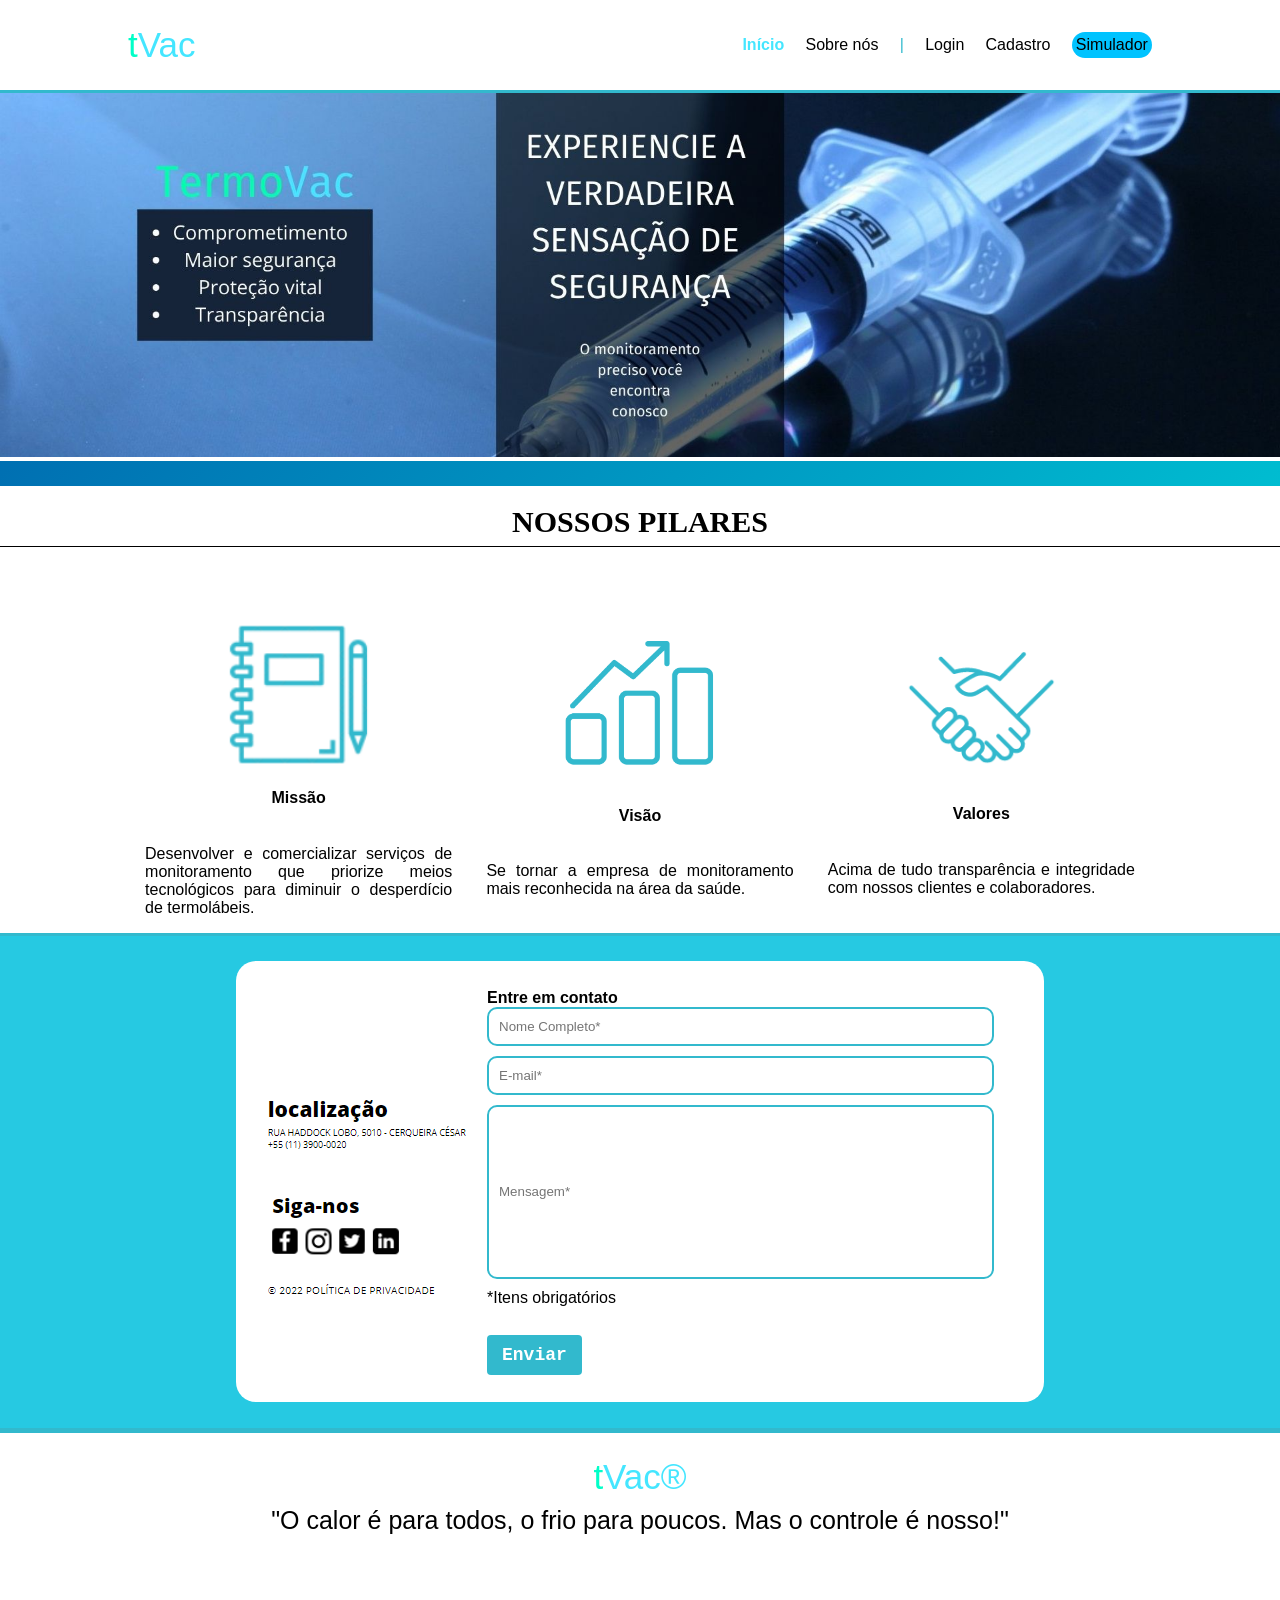
==== site/public/index.html @ 90c6058b "responsividade da home" ====
<!DOCTYPE html>
<html lang="pt">

<head>
    <meta charset="UTF-8">
    <meta http-equiv="X-UA-Compatible" content="IE=edge">
    <meta name="viewport" content="width=device-width, initial-scale=1.0">

    <title>Termovac | Página inicial</title>

    <script src="./js/funcoes.js"></script>

    <link rel="icon" href="./assets/LOGO2.png">
    <link rel="stylesheet" href="./css/style.css">
    <link rel="preconnect" href="https://fonts.gstatic.com">
    <!-- <link
        href="https://fonts.googleapis.com/css2?family=Exo+2:ital,wght@0,100;0,200;0,300;0,400;0,500;0,600;0,700;0,800;0,900;1,100;1,200;1,300;1,400;1,500;1,600;1,700;1,800;1,900&display=swap"
        rel="stylesheet"> -->
</head>

<div id="abaSelecao">
    <div class="abaClicavel" onclick="location.href='sobrenos.html';">Sobre nós</div>
    <br>
    <div class="abaClicavel" onclick="location.href='login.html';">Login</div>
    <br>
    <div class="abaClicavel" onclick="location.href='cadastro.html';">Cadastro</div>
    <br>
    <div class="abaClicavel" onclick="location.href='simulador.html';">Simulador</div>
</div>
<body>
    <div class="header">
        <div id="quadrado" onclick="abaDireita()"></div>
        <div class="container">
            <h1 class="titulo"><span style="color: #00ffc8">t</span><span style="color: #44e6ff">Vac</span></h1>
            <ul class="navbar">
                <li class="agora">
                    Início
                </li>
                <li>
                    <a href="sobrenos.html">Sobre nós</a>
                </li>
                <li>|</li>
                <li>
                    <a href="login.html">Login</a>
                </li>
                <li>
                    <a href="cadastro.html">Cadastro</a>
                </li>
                <li class="botao_simulador">
                    <a href="simulador.html">Simulador</a>
                </li>
            </ul>
        </div>
    </div>

    <div id="espacamento"></div>

    <div id="pagina" onclick="abaDireitaFechar()">
    <div class="banner">
        <div class="cont">
            <div class="img"><img id="imagem1"></div>
            <div class="img"><img id="imagem2"></div>
            <div class="img"><img id="imagem3"></div>
            <div class="img"><img id="imagem4"></div>
        </div>
    </div>

    <div id="titulo_social">
        <b id="title_social">NOSSOS PILARES</b>
    </div>

    <div class="social">
        <div class="container">
            <div class="boxes">
                <div class="box">
                    <img src="./assets/missao5.png" alt="icone da missão">
                    <h4>Missão</h4>
                    <div class="pilar_texto">
                        <p>Desenvolver e comercializar serviços de monitoramento que priorize meios tecnológicos para
                            diminuir o desperdício de termolábeis.</p>
                    </div>
                </div>

                <div class="box">
                    <img src="./assets/visao4.png" alt="icone da visão">
                    <h4>Visão</h4>
                    <div class="pilar_texto">
                        <p>Se tornar a empresa de monitoramento mais reconhecida na área da saúde.</p>
                    </div>
                </div>

                <div class="box">
                    <img src="./assets/valores10.png" alt="icone dos valores">
                    <h4>Valores</h4>
                    <div class="pilar_texto">
                        <p>Acima de tudo transparência e integridade com nossos clientes e colaboradores.</p>
                    </div>
                </div>
            </div>
        </div>
    </div>

    <div class="social_exp">
        <div class="social_cont">
            <img src="./assets/CONTATO.png">
            <div class="conteudo2">
                <form action="https://api.staticforms.xyz/submit" method="post">
                    <input type="hidden" name="accessKey" value="0ddbe837-00db-4ca1-a2b8-ff2a9a7a958e">
                    <input type="hidden" name="redirectTo" value="http://localhost:3333/index.html">
                    <b style="text-align: center">Entre em contato</b><br>
                    <input type="text" name="name" id="in_nome" placeholder="Nome Completo*"><br>
                    <input type="text" name="email" id="in_email" placeholder="E-mail*"><br>
                    <input name="message" id="in_mensagem" style="height: 150px" placeholder="Mensagem*">
                    <div class="texto1">*Itens obrigatórios</div> <br>
                    <button class="btnContato" onclick="enviar()">Enviar</button>
                </form>
            </div>
        </div>
    </div>

    <!--footer inicio-->
    <div class="footer">
        <div class="container">
            <h1 class="titulo"><span style="color: #00ffc8">t</span><span style="color: #44e6ff">Vac®<br>
                    <span class="texto_footer" style="color:black">"O calor é para todos, o frio para poucos. Mas o controle é nosso!"</span>
                </span></h1>
        </div>
    </div>
    <!--footer fim-->
</body>

</html>
<script type="text/javascript" src="js/responsive.js"></script>
<script>
    redimensionarSettings();
    function redimensionarSettings() {
        const classBoxes = document.querySelector(".social .container .boxes")
        const classSocial_cont = document.querySelector(".social_cont")

        if (width >= 700) {
            imagem1.src = './assets/1.jpg'
            imagem2.src = './assets/2.jpg'
            imagem3.src = './assets/3.jpg'
            imagem4.src = './assets/4.jpg'
            classSocial_cont.style.flexDirection = 'row'
        } else if (width < 700) {
            imagem1.src = './assets/1mobile.jpg'
            imagem2.src = './assets/2mobile.jpg'
            imagem3.src = './assets/3mobile.jpg'
            imagem4.src = './assets/4mobile.jpg'
            classSocial_cont.style.flexDirection = 'column'
        }
        if (width >= 1000) {
            classBoxes.style.flexDirection = 'row'
        } else if (width < 1000) {
            classBoxes.style.flexDirection = 'column'
        }
    }
</script>
<script>
    document.querySelector(".cont")
        .addEventListener("wheel", function () {
            if (event.deltaY > 0) {
                event.target.scrollBy(-1280, 0)

            } else {
                event.target.scrollBy(1280, 0)
            }
        })

    function enviar() {
        if(in_email.value != "" || in_nome.value != "" || in_mensagem.value != "") {
            alert("E-mail enviado. Agradecemos o vosso contato")
        } else {
            alert("Preencha os campos corretamente.")
        }
    }
</script>
---- site/public/css/style.css ----
@import url('https://fonts.googleapis.com/css2?family=Barlow:ital,wght@0,100;0,200;0,300;0,400;0,500;0,600;0,700;0,800;0,900;1,100;1,200;1,300;1,400;1,500;1,600;1,700;1,800;1,900&display=swap');

html {
  width: 100%;
}

body {
  width: 100%;
  height: 100%;
  margin: 0;
  padding: 0;
  font-family: -apple-system, BlinkMacSystemFont, 'Segoe UI', Roboto, Oxygen, Ubuntu, Cantarell, 'Open Sans', 'Helvetica Neue', sans-serif;
  overflow-x: hidden;
  background: rgb(0, 255, 252);
  background: linear-gradient(135deg, rgba(0, 255, 252, 1) 0%, rgba(0, 84, 167, 1) 0%, rgba(0, 255, 235, 1) 100%);
  scroll-behavior: smooth;
}

.b_corpo{
height: 100%;
}

.container {
  width: 80%;
  margin: auto;
  display: flex;
}

.header {
  border-bottom: 3px solid #32b9cd;
  background-color: #ffffff;
  width: 100vw;
  height: 10vh;
  position: fixed;
  z-index: 1;
}

.header .container {
  justify-content: space-between;
  align-items: center;
  height: 100%;
}

.header a {
  text-decoration: none;
  color: #000000;
}

.agora {
  font-weight: 650;
  color: #44e6ff;
}

.navbar {
  width: 40%;
  display: flex;
  align-items: center;
  justify-content: space-between;
  list-style: none;
  color: #32b9cd;
}

#faleconosco {
  background-color: #44e6ff;
  padding: 1.5%;
  border-radius: 100px;
  margin-left: 3%;
  border: 1px solid black;
  box-shadow: inset 5px 5px 15px 5px rgba(0, 0, 0, 0.1);
}

li:hover {
  text-decoration: underline;
}

.titulo {
  color: #32b9cd;
  width: fit-content;
  font-weight: 500;
  font-size: 35px;
  background-color: white;
}

body #espacamento {
  height: 10vh;
}

.banner {
  display: flex;
  width: 100%;
  overflow: hidden;
  background: white;
  justify-content: center;
}

.cont {
  display: flex;
  overflow-x: auto;
  scroll-snap-type: x mandatory;
  scroll-behavior: smooth;
}

.img {
  width: 100vw;
  height: 100%;
  scroll-snap-align: start;
  pointer-events: none;
  object-fit: cover;
}

.img img {
  width: 100vw;
}

#titulo_social {
  display: flex;
  justify-content: center;
  background: white;
  margin-top: 2%;
  border-bottom: 1px solid black;
  font-family: monospace;
}

#title_social {
  font-size: 30px;
  margin-top: 1.5%;
  margin-bottom: 0.5%;
  color: rgb(0, 0, 0);
  font-family: "Arial Black";
}

/* MISSAO VISAO VALORES */

.social {
  background-color: #ffffff;
  display: flex;
  width: 100vw;
  color: rgb(0, 0, 0);
  border-bottom: 3px solid #32b9cd;
}

.social .container {
  justify-content: center;
}

.box img {
  width: 170px;
}

.social .container .boxes {
  display: flex;
  margin: auto;
  justify-content: center;
}

.social p {
  justify-content: center;
  align-self: center;
}

.box {
  display: flex;
  flex-direction: column;
  align-items: center;
  margin-top: 70px;
  justify-content: center;
  width: 100%;
}

.pilar_texto {
  align-self: initial;
  width: 90%;
  text-align: justify;
}
 

/* CONTATO */

.social_exp {
  width: 100%;
  display: flex;
  background:#26c9e2;
  display: flex;
  justify-content: center;
}

.social_cont {
  margin-top: 2%;
  margin-bottom: 2%;
  height: 60%;
  width: 60%;
  min-width: 260px;
  background-color: #ffffff;
  border-radius: 20px;
  padding: 20px;
  display: flex;
  justify-items: center;
  align-items: center;
}

.conteudo2 {
  margin-bottom: 1%;
  margin-top: 1%;
  width: 100%;
  display: inline-block;
  justify-items: center;
  align-items: center;
  justify-content: center;
}

.conteudo2 input {
  width: 90%;
  text-align: left;
}

.conteudo2 .b{
  margin-bottom: 20px;
  text-align: center;
}

#texto_social {
  width: 45%;
  display: block;
  word-wrap: break-word;
  align-self: center;
}

.btnContato{
  font-family: monospace;
  margin-top: 10px;
  border: 0;
  font-weight: 600;
  background-color: #32b9cd;
  color: white;
  font-size: 18px;
  border-radius: 4px;
  padding: 10px 15px;
  cursor: pointer;
}



/* FOOTER */

.footer {
  border-top: 5px solid #32b9cd;
  background-color: white;
  height: 20vh;
  color: black;
  display: flex;
  font-size: 15px;
  width: 100%;
  display: flex;
  justify-content: center;
  text-align: center;
}

.footer .container {
  justify-content: center;
  font-family: -apple-system, BlinkMacSystemFont, 'Segoe UI', Roboto, Oxygen, Ubuntu, Cantarell, 'Open Sans', 'Helvetica Neue', sans-serif;
  margin: 0;
}

.footer .container .titulo {
  text-align: center;
  justify-content: center;
}

.texto_footer {
  font-size: 25px;
}



/* LOGIN */

.containerLog {
  width: 24%;
  height: 80%;
  margin: auto;
  display: flex;
  color: #32b9cd;
}

.bannerLog {
  height: 580px;
  background-image: url("../assets/fundo_mao.jpg");
  background-size: cover;
}

.card h2 {
  color: #32b9cd;
  margin-top: 0px;
}

.formularioLog {
  background-color: white;
  height: 320px;
  width: 320px;
  display: flex;
  flex-direction: column;
  align-items: center;
  justify-content: center;
  margin: auto;
  margin-top: 40%;
  padding: 10px 0;
  border-radius: 20px;
  margin-bottom: 12%;
}

.card {
  display: flex;
  justify-content: space-around;
}

.card h2 {
  font-size: 30px;
}

.card h4 {
  font-size: 16px;
}

.banner #div_erros_login {
  margin-top: 15px;
}

button {
  cursor: pointer;
}

/* FORMULARIO */

.alerta_erro {
  display: flex;
  justify-content: flex-end;
}

.card_erro {
  display: none;
  background-color: #fff;
  color: black;
  width: 230px;
  position: fixed;
  border-radius: 4px;
  border: #32b9cd 3px solid;
  padding: 10px;
  margin-right: 10%;
}

.card_erro #mensagem_erro {
  font-weight: 500;
  font-size: 20px;
}

.formulario .tipo_campo {
  font-size: 20px;
  font-weight: 600 !important;
}

.formulario {
  width: 349px;
    display: flex;
    flex-direction: column;
    align-items: center;
    justify-content: space-between;
    margin: 78px 77px 96px 80px;
    padding: 91px 15px;
}

input {
  margin-bottom: 10px;
  border: 2px solid #32b9cd;
  padding: 10px;
  text-align: center;
  border-radius: 10px;
}

.btn {
  font-family: "Barlow", sans-serif;
  border: 0;
  border-radius: 5px;
  font-weight: 600;
  font-size: 18px;
  padding: 10px 15px;
  color: white;
  background-color: #32b9cd;
  width: 120px;
  align-self: center;
  margin-top: 5px;
}

.loading-div {
  width: 50px;
  margin: auto;
  display: none;
}

.loading-div img {
  height: 50px;
  width: 50px;
}

/* PAGINA DOS GRÁFICOS */

.janela {
  display: flex;
  width: 100vw;
}

.header-left a {
  text-decoration: none;
  color: white;
}

.header-left {
  position: fixed;
  top: 0;
  left: 0;
  z-index: 999;
  height: 100vh;
  width: 25%;
  display: flex;
  flex-direction: column;
  justify-content: space-evenly;
  align-items: center;
  border-right: 3px solid #32b9cd;
  background-color: #ffffff;
  /* border: 3px solid pink; */
}

.dash-right {
  display: flex;
  width: 75%;
  height: 100vh;
  height: fit-content;
  position: relative;
  top: 0;
  left: 25%;
}

.header-left h1 {
  color: #32b9cd;
}

.hello {
  width: 100%;
  display: flex;
  justify-content: center;
}

.hello h3 {
  color:#32b9cd;
  font-weight: 300;
  font-size: 1.2rem;
}

.hello h3 span {
  font-weight: 800;
}

.btn-nav {
  width: 40%;
  color: white;
  background-color: #32b9cd;
  border-radius: 5px;
  text-align: center;
  padding: 2% 5%;
}

.btn-nav-white {
  width: 40%;
  background-color: white;
  border: 3px solid #32b9cd;
  border-radius: 5px;
  text-align: center;
  padding: 2% 5%;
}

.btn-nav-white h3 {
  color: #32b9cd;
  padding: 0;
  margin: 0;
}

.btn-nav h3,
.btn-logout h3 {
  margin: 0;
  padding: 0;
}

.btn-logout {
  margin: 0;
  padding: 0;
  width: 20%;
  background-color: #32b9cd;
  color: white;
  border-radius: 10px;
  text-align: center;
  padding: 10px 15px;
  margin-bottom: 100px;
  cursor: pointer;
}

/*SIMULADOR FINANCEIRO*/

.botao_simulador {
  background-color:rgb(0, 195, 255);
  padding: 1%;
  border-radius: 20px;
}

#simulador {
  color: rgb(0, 0, 0);
  background-color: white;
  padding: 3%;
  border-bottom-right-radius: 50px;
  border-left: 3px solid black;
}


#fundo_simulador {
  background-color: #00000071;
}

#titulo {
  display: flex;
  color: #000000;
  margin-top: 5%;
  justify-content: center;
  font-weight: 700;
  font-size: 40px;
}

#fundo_simulador {
  
  background-size: cover;
  background-repeat: no-repeat;
}

#div_duo {
  display: flex;
  background-color: white;
  width: 75%;
  margin: auto;
  margin-top: 2%;
  border: solid 2px black;
  border-top-left-radius: 50px;
  border-bottom-right-radius: 50px;
}

#texto {
  margin-left: 2%;
  width: 100%;
  font-size: 23px;
  margin-top: 2%;
  align-self: center;
  text-align: justify;
  margin-right: 2%;
  text-indent: 1em;
}

#div_imagem {
  width: 750px;
  border-right: 3px solid black;
}

#imagem {
  border-top-left-radius: 50px;
  width: 100%;
  height: 100%;
}

#texto_conta {
  display: flex;
  /* width: 30%; */
  /* height: 366px; */
  background-color: white;
  margin: 3% 12.5%;
  /* margin-top: 3%; */
  padding: 19px 51px 11px 40px;
  font-size: 20px;
  justify-content: center;
  align-items: center;
  text-align: justify;
  border-top-right-radius: 50px;
  border-bottom-left-radius: 50px;
  flex-direction: column;
  display: none;
  border: solid 2px black;
}

#config_texto {
  width: 100%;
  }

#porcentagem_texto {
  margin-top: 1%;
}

#box_conta .container {
  display: flex;
  align-items: center;
  margin: 0 auto;
  margin-bottom: 3%;
  justify-content: space-around;
}


#texto_perda {
  background-color: white;
  padding: 4%;
  border: #000000 1px solid;
  height: 2vh;
  margin-top: 4%;
  color: red;
  display: none;
}

#texto_economia {
  background-color: white;
  padding: 4%;
  border: #000000 1px solid;
  height: 2vh;
  margin-top: 4%;
  color: green;
  display: none;
}

select {
  border: #32b9cd 1px solid;
}

button {
  border: 0;
  background: rgb(0, 14, 59);
  color: white;
  padding: 4%;
  border-radius: 20px;
}

button:hover {
  text-decoration: underline;
}

/* CADASTRO */



.headerCad {
  border-bottom: 3px solid #32b9cd;
  background-color: #ffffff;
  width: 100vw;
  height: 10vh;
  position: fixed;
}

.headerCad .containerCad {
  justify-content: space-between;

}

.headerCad a {
  text-decoration: none;
  color: #000000;
}

.containerCad {
  width: 80%;
  margin: auto;
  display: flex;
  color: white;
}

.headerCad .containerCad {
  justify-content: space-between;
  align-items: center;
  height: 100%;
}

.container_tamanho-conteudo {
  margin: auto;
  display: flex;
  color: #32b9cd;
}

.formulario h2 {
  font-size: 30px;
}

.bannerCad .card_medio {
  background-color: white;
  height: 450px;
  width: 400px;
  display: flex;
  flex-direction: column;
  align-items: center;
  justify-content: space-around;
  padding: 10px 0;
  padding-bottom: 20px;
  border-radius: 20px;
  margin: auto;
  margin-top: 10vh;
}

.bannerCad .card_medio2 {
  background-color: white;
  height: 450px;
  width: 400px;
  display: flex;
  flex-direction: column;
  align-items: center;
  justify-content: space-around;
  padding: 10px 0;
  border-radius: 20px;
  margin: auto;
  margin-top: 25vh;
}

.bannerCad {
  height: 580px;
  background-image: url("../assets/fundo_mao.jpg");
  background-size: cover;
}

.btn {
  font-family: monospace;
  margin-top: 10px;
  border: 0;
  font-weight: 600;
  background-color: #32b9cd;
  color: white;
  font-size: 18px;
  border-radius: 4px;
  padding: 10px 15px;
  cursor: pointer;
}

.letrinhas {
  font-size: 11px;
  margin-left: 5%;
  color: black;
}

.box img {
  width: 150px;
}

/* Sobre nós */

.banner_sobre {
  height: 500px;
  background-image: url("../assets/fundo_mao.jpg");
  background-size: cover;
}

#espacamento1 {
  padding: 36px;
}

.banner_sobre .form {
  padding-top: 20px;
  margin: auto;
  border-top: 10px;
  top: 20%;
  left: 22%;
  background-color: white;
  height: 360px;
  width: 1000px;
  max-width: 50%;
  border-radius: 10px;
  padding: 50px;
  align-items: center;
  color: black;
  text-align: justify;
  box-shadow: 1px 1px 6px #00ffc8;
  justify-content: center;
}

#box_titulo {
  width: 100%;
  justify-content: center;
}

.title {
  text-align: center;;
  font-size: 1.8em;
  color: #32B9CD;
  width: 100%;
}

.paragrafo1 {
  text-indent: 4em
}

.paragrafo2 {
  text-indent: 4em
}

/* Sobre nós - Carrosel */
.carrosel {
  margin-top: 75px;
  width: 140%;
  height: 100px;
  display: flex;
  align-items: center;
}

.carrosel .carrosel_card .carrosel_image {
  height: 95px;
  width: 95px;
  border-radius: 50%;
  padding: 8px;
}

.carrosel .carrosel_card .carrosel_image img {
  height: 100%;
  width: 100%;
  object-fit: cover;
  border-radius: 50%;
}

.carrosel_card {
  position: relative;
  border-radius: 24px;
  box-sizing: border-box;
  background-color: white;
  margin: 50px;
  transition: all 0.5s;
  box-shadow: 1px 1px 6px #00ffc8;

}

.carrosel_card::before {
  content: "";
  position: absolute;
  height: 33%;
  width: 100%;
  background-color: #32b9cd;
  border-radius: 24px 24px 0 0;
}

.carrosel_content {
  display: flex;
}

.carrosel .carrosel_card_content {
  padding: 5px 80px;
  display: flex;
  flex-direction: column;
  align-items: center;
  justify-content: center;
  position: relative;
}

.carrosel .carrosel_media_icons {
  position: absolute;
  top: 22px;
  left: 20px;
  display: flex;
  flex-direction: column;
  max-width: 50px;
}

.carrosel .carrosel_media_icons img {
  filter: brightness(1);
  margin-top: 5px;
  cursor: pointer;
  transition: all 0.5s ease;
  max-width: 30px;
}

.carrosel .carrosel_media_icons img:hover {
  filter: brightness(3);
}

.carrosel .carrosel_nome {
  font-size: 18px;
  font-weight: bold;
}

.carrosel .carrosel_email {
  margin-top: 5px;

}

/* Animação carrosel*/
.carroselButton {
  height: 45px;
  position: absolute;
  cursor: pointer;
  z-index: 1000;


}

.prevButton {
  top: 113%;
  left: -0.7%;
  opacity: 100%;
  transition: opacity 0.1s;
}

.prevButton.none {
  opacity: 30%;

}

.nextButton {
  top: 113%;
  right: -0.7%;

}

.footerSob {
  background-color: #32b9cd;
  height: 20vh;
  color: white;
  display: flex;
  font-size: 15px;
  width: 100%;
}

.footerSob .containerSob {
  margin: auto;
  justify-content: center;
  font-family: 'Times New Roman', Times, serif;
}

#texto_perda {
  -webkit-animation: fadein 3s; /* Safari, Chrome and Opera > 12.1 */
     -moz-animation: fadein 3s; /* Firefox < 16 */
      -ms-animation: fadein 3s; /* Internet Explorer */
       -o-animation: fadein 3s; /* Opera < 12.1 */
          animation: fadein 3s;
}

@keyframes fadein {
  from { opacity: 0; }
  to   { opacity: 1; }
}

#texto_economia {
  -webkit-animation: fadein 3s; /* Safari, Chrome and Opera > 12.1 */
     -moz-animation: fadein 3s; /* Firefox < 16 */
      -ms-animation: fadein 3s; /* Internet Explorer */
       -o-animation: fadein 3s; /* Opera < 12.1 */
          animation: fadein 3s;
}

@keyframes fadein {
  from { opacity: 0; }
  to   { opacity: 1; }
}


#texto_conta {
  -webkit-animation: fadein 3s; /* Safari, Chrome and Opera > 12.1 */
     -moz-animation: fadein 3s; /* Firefox < 16 */
      -ms-animation: fadein 3s; /* Internet Explorer */
       -o-animation: fadein 3s; /* Opera < 12.1 */
          animation: fadein 3s;
}

@keyframes fadein {
  from { opacity: 0; }
  to   { opacity: 1; }
}

html {
  -webkit-animation: fadein 1s; /* Safari, Chrome and Opera > 12.1 */
     -moz-animation: fadein 1s; /* Firefox < 16 */
      -ms-animation: fadein 1s; /* Internet Explorer */
       -o-animation: fadein 1s; /* Opera < 12.1 */
          animation: fadein 1s;
}

@keyframes fadein {
  from { opacity: 0.85; }
  to   { opacity: 1; }
}

#abaSelecao {
  width: 50%;
  height: 100%;
  margin-top: 10vh;
  background-color: #ffffff;
  border-left: 3px solid #32b9cd;
  position: fixed;
  right: 0;
  z-index: 1;
  display: none;
}
.abaClicavel {
  width: 90%;
  height: 100px;
  background-color: rgb(0, 195, 255);
  font-family: "Arial Black";
  color: white;
  margin: auto;
  display: flex;
  justify-content: center;
  align-items: center;
  text-align: center;
  cursor: pointer;
}

#quadrado {
  width: 10vh;
  height: 10vh;
  background-color: white;
  background-image: url('https://icon-library.com/images/icon-bars/icon-bars-19.jpg');
  background-size: 32px;
  background-repeat: no-repeat;
  background-position: center;
  position: absolute;
  right: 0;
  cursor: pointer;
  display: flex;
}

#pagina {
  z-index: 2;
}
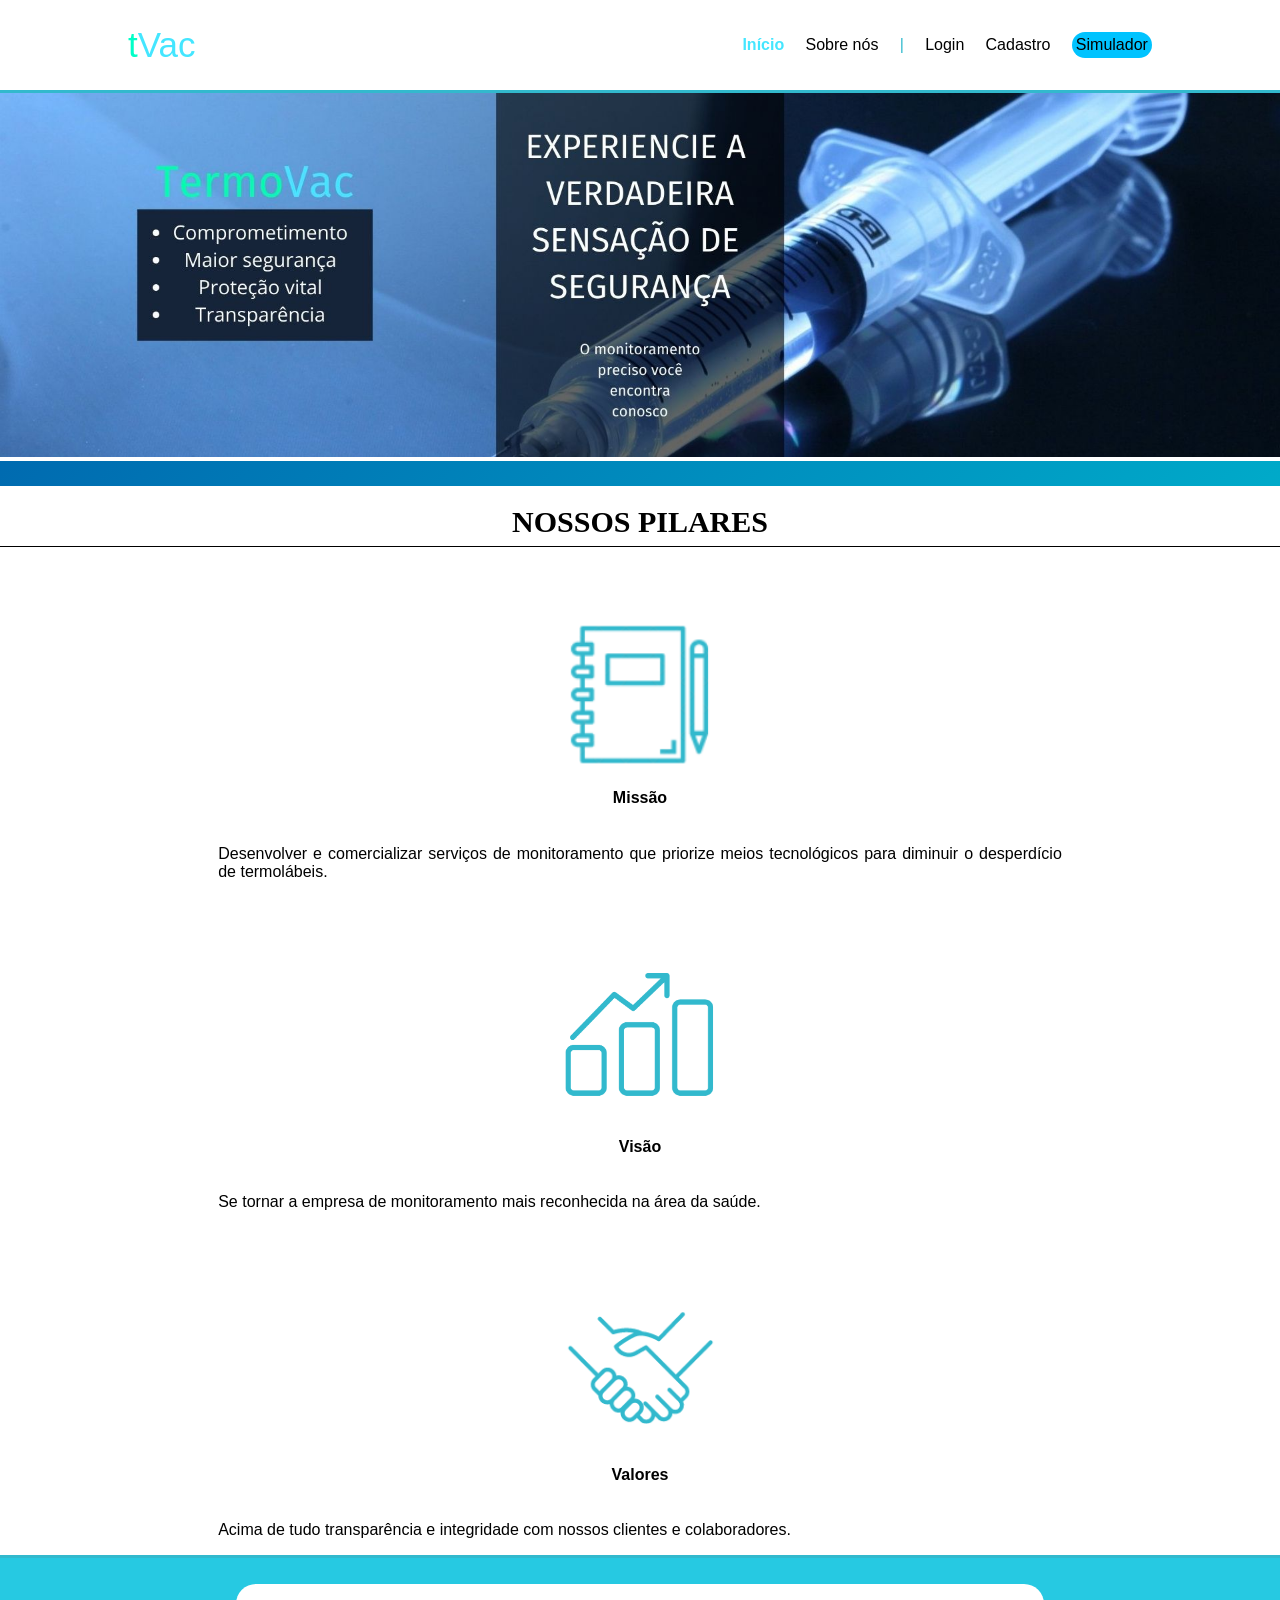
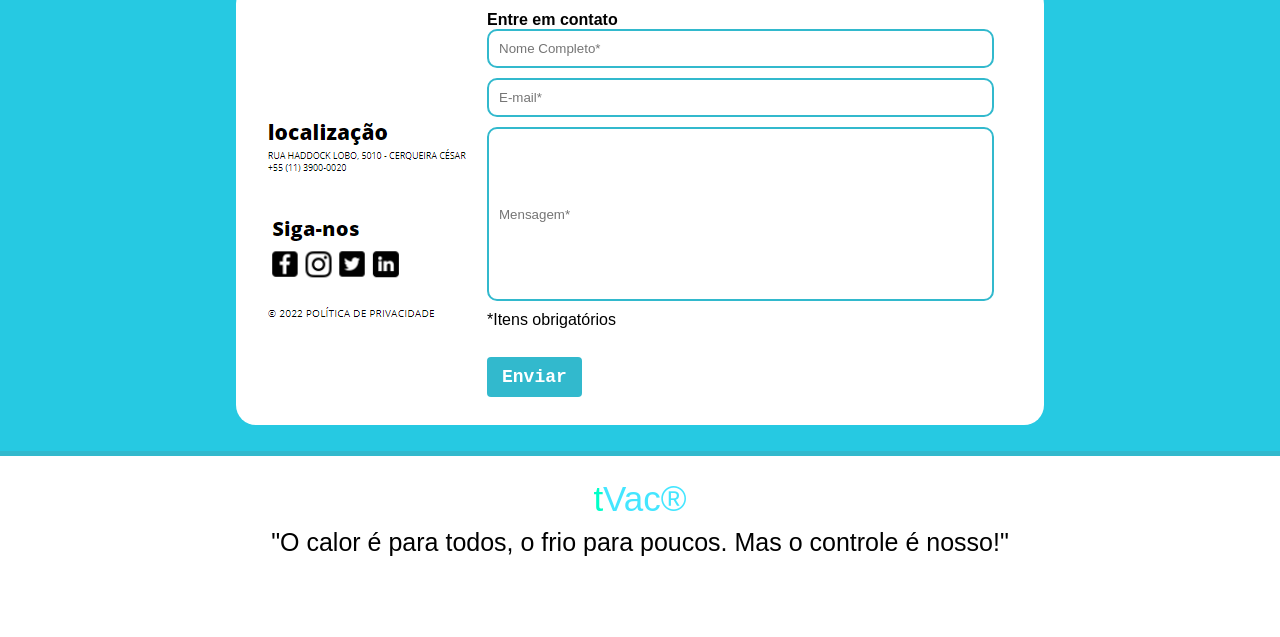
==== commit 7426ff85: "tudo responsivo menos dashboard" ====
--- a/site/public/index.html
+++ b/site/public/index.html
@@ -70,7 +70,7 @@
     </div>
 
     <div class="social">
-        <div class="container">
+        <div class="container3">
             <div class="boxes">
                 <div class="box">
                     <img src="./assets/missao5.png" alt="icone da missão">
@@ -175,4 +175,4 @@
             alert("Preencha os campos corretamente.")
         }
     }
-</script>
+</script>
--- a/site/public/css/style.css
+++ b/site/public/css/style.css
@@ -275,10 +275,11 @@
 /* LOGIN */
 
 .containerLog {
-  width: 24%;
-  height: 80%;
-  margin: auto;
-  display: flex;
+  width: 100%;
+  height: 100%;
+  display: flex;
+  justify-content: center;
+  align-items: center;
   color: #32b9cd;
 }
 
@@ -538,12 +539,18 @@
   background-repeat: no-repeat;
 }
 
+.container3 {
+  width: 100%;
+  display: flex;
+  justify-content: center;
+  align-items: center;
+}
+
 #div_duo {
   display: flex;
   background-color: white;
   width: 75%;
-  margin: auto;
-  margin-top: 2%;
+  min-width: 400px;
   border: solid 2px black;
   border-top-left-radius: 50px;
   border-bottom-right-radius: 50px;
@@ -573,10 +580,12 @@
 
 #texto_conta {
   display: flex;
+  min-width: 400px;
+  max-width: 1000px;
+  margin-top: 20px;
   /* width: 30%; */
   /* height: 366px; */
   background-color: white;
-  margin: 3% 12.5%;
   /* margin-top: 3%; */
   padding: 19px 51px 11px 40px;
   font-size: 20px;
@@ -611,7 +620,6 @@
   background-color: white;
   padding: 4%;
   border: #000000 1px solid;
-  height: 2vh;
   margin-top: 4%;
   color: red;
   display: none;
@@ -621,7 +629,6 @@
   background-color: white;
   padding: 4%;
   border: #000000 1px solid;
-  height: 2vh;
   margin-top: 4%;
   color: green;
   display: none;
@@ -679,8 +686,11 @@
 }
 
 .container_tamanho-conteudo {
-  margin: auto;
-  display: flex;
+  width: 100%;
+  height: 100%;
+  display: flex;
+  justify-content: center;
+  align-items: center;
   color: #32b9cd;
 }
 
@@ -699,8 +709,6 @@
   padding: 10px 0;
   padding-bottom: 20px;
   border-radius: 20px;
-  margin: auto;
-  margin-top: 10vh;
 }
 
 .bannerCad .card_medio2 {
@@ -749,32 +757,27 @@
 /* Sobre nós */
 
 .banner_sobre {
-  height: 500px;
   background-image: url("../assets/fundo_mao.jpg");
   background-size: cover;
-}
-
-#espacamento1 {
-  padding: 36px;
+  display: flex;
+  justify-content: center;
 }
 
 .banner_sobre .form {
-  padding-top: 20px;
-  margin: auto;
-  border-top: 10px;
-  top: 20%;
-  left: 22%;
-  background-color: white;
-  height: 360px;
+  background-color: white;
   width: 1000px;
-  max-width: 50%;
+  min-width: 350px;
+  margin: 40px;
   border-radius: 10px;
   padding: 50px;
-  align-items: center;
-  color: black;
   text-align: justify;
   box-shadow: 1px 1px 6px #00ffc8;
-  justify-content: center;
+}
+
+.banner_sobre2 {
+  height: 180px;
+  background-color: white;
+  background-size: cover;
 }
 
 #box_titulo {
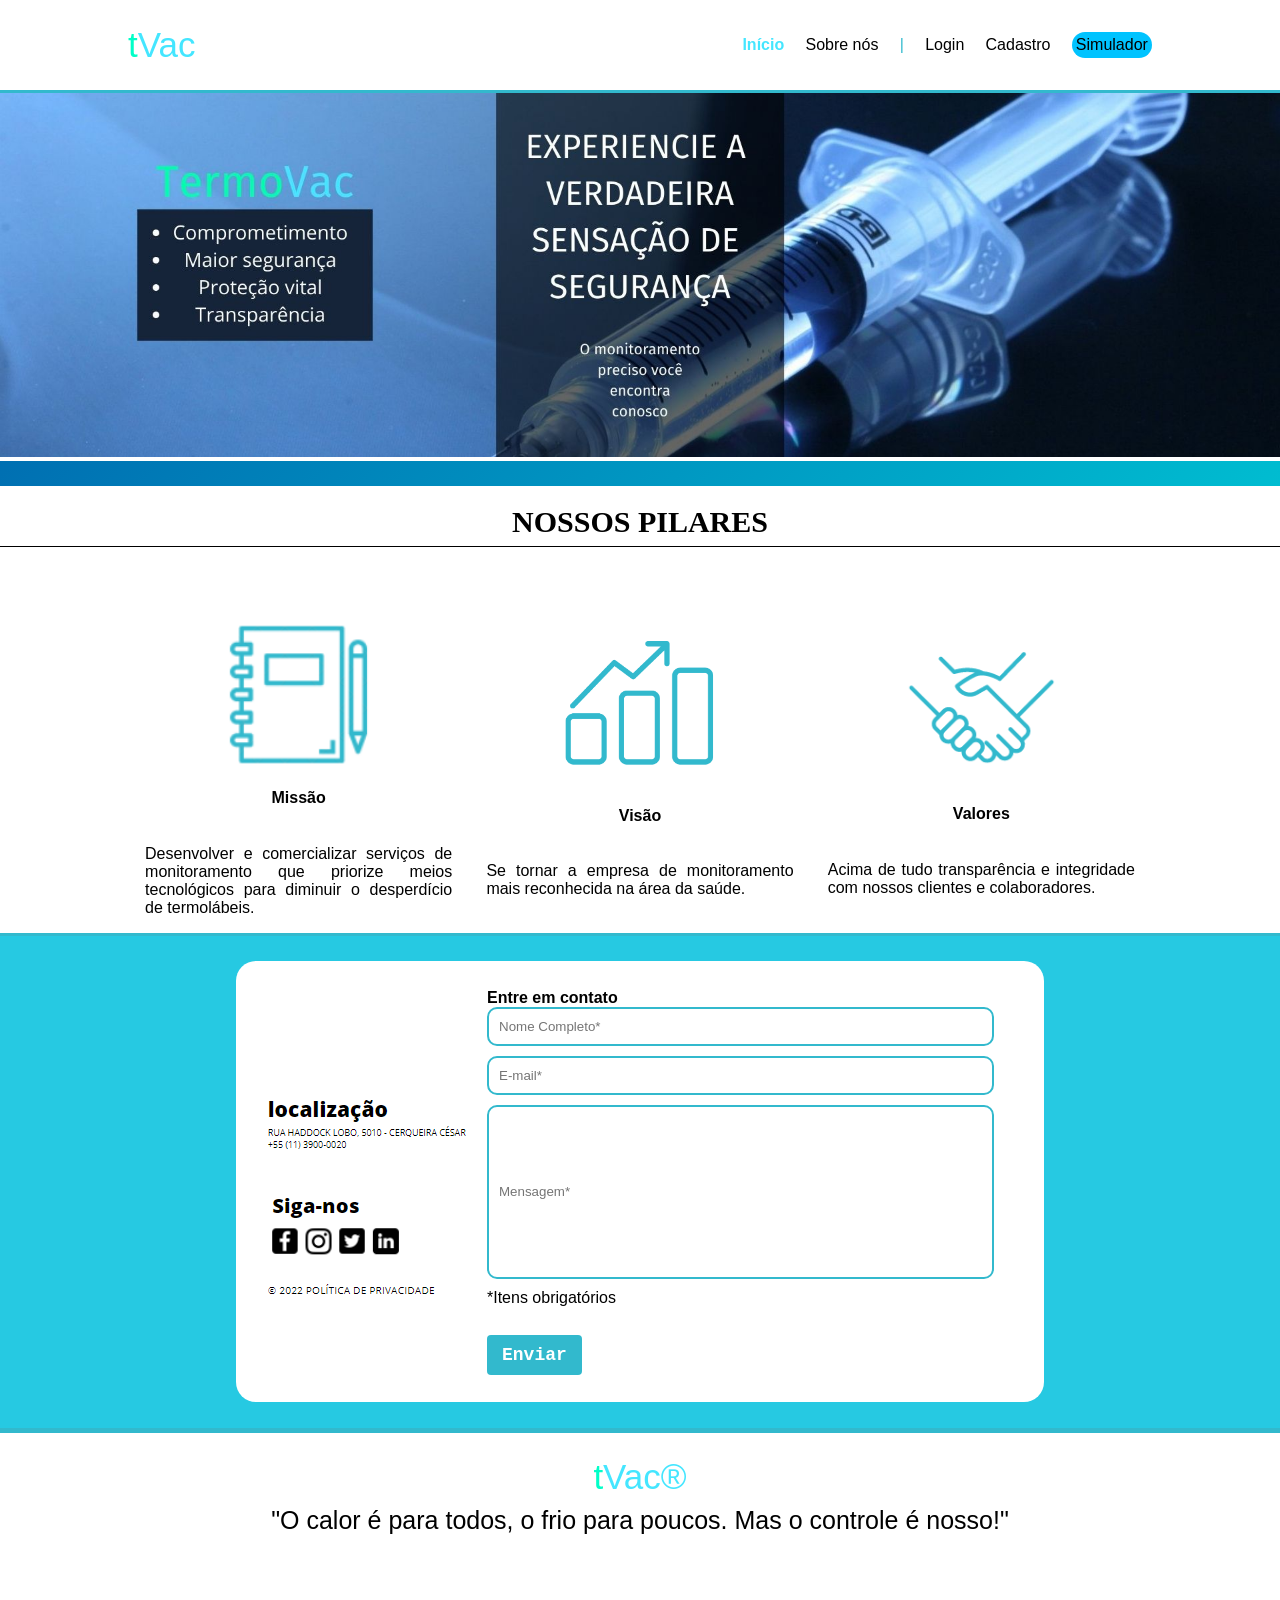
==== commit 42f7311c: "correcoes na responsividade" ====
--- a/site/public/index.html
+++ b/site/public/index.html
@@ -70,7 +70,7 @@
     </div>
 
     <div class="social">
-        <div class="container3">
+        <div class="container">
             <div class="boxes">
                 <div class="box">
                     <img src="./assets/missao5.png" alt="icone da missão">
--- a/site/public/css/style.css
+++ b/site/public/css/style.css
@@ -660,6 +660,7 @@
   width: 100vw;
   height: 10vh;
   position: fixed;
+  z-index: 1;
 }
 
 .headerCad .containerCad {
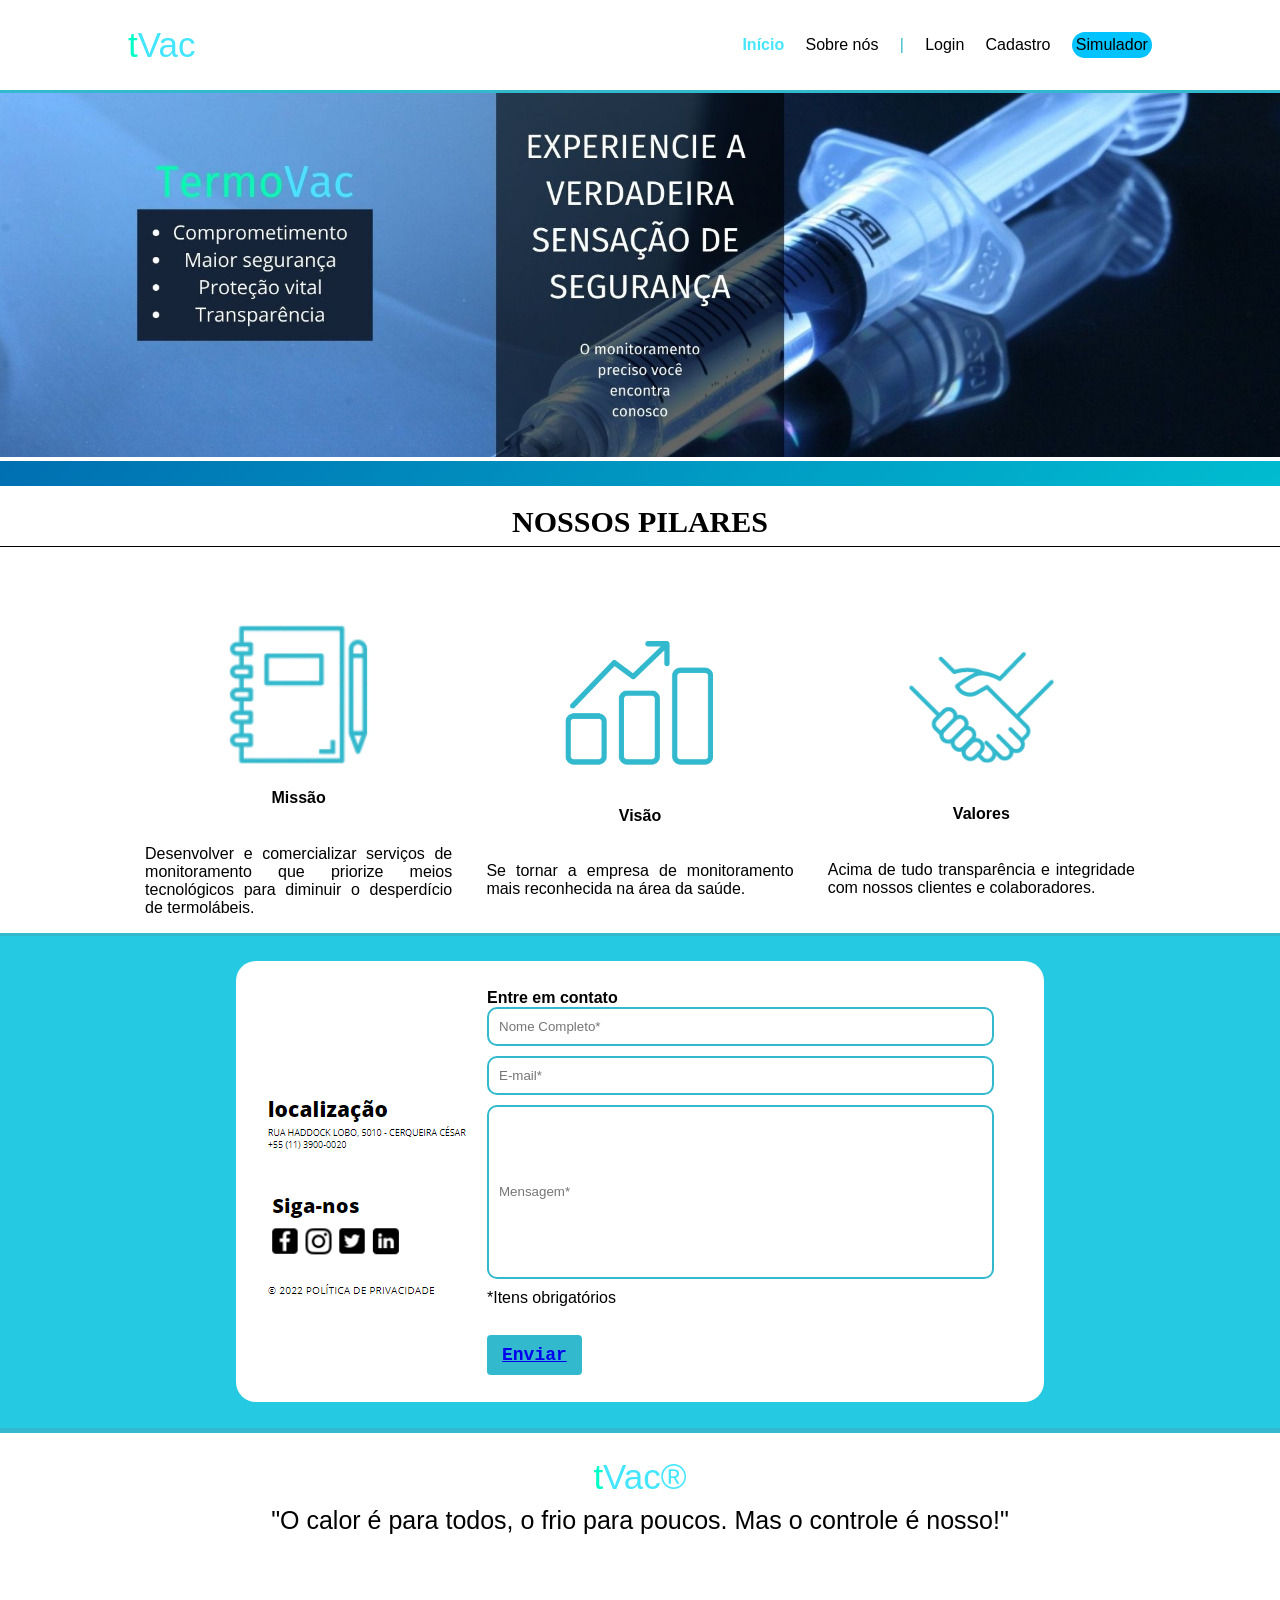
==== commit 4e6a7490: "atualização do botão de contato" ====
--- a/site/public/index.html
+++ b/site/public/index.html
@@ -112,7 +112,8 @@
                     <input type="text" name="email" id="in_email" placeholder="E-mail*"><br>
                     <input name="message" id="in_mensagem" style="height: 150px" placeholder="Mensagem*">
                     <div class="texto1">*Itens obrigatórios</div> <br>
-                    <button class="btnContato" onclick="enviar()">Enviar</button>
+                    <button class="btnContato" onclick="enviar()">
+                        <a href="index.html">Enviar</a></button>
                 </form>
             </div>
         </div>
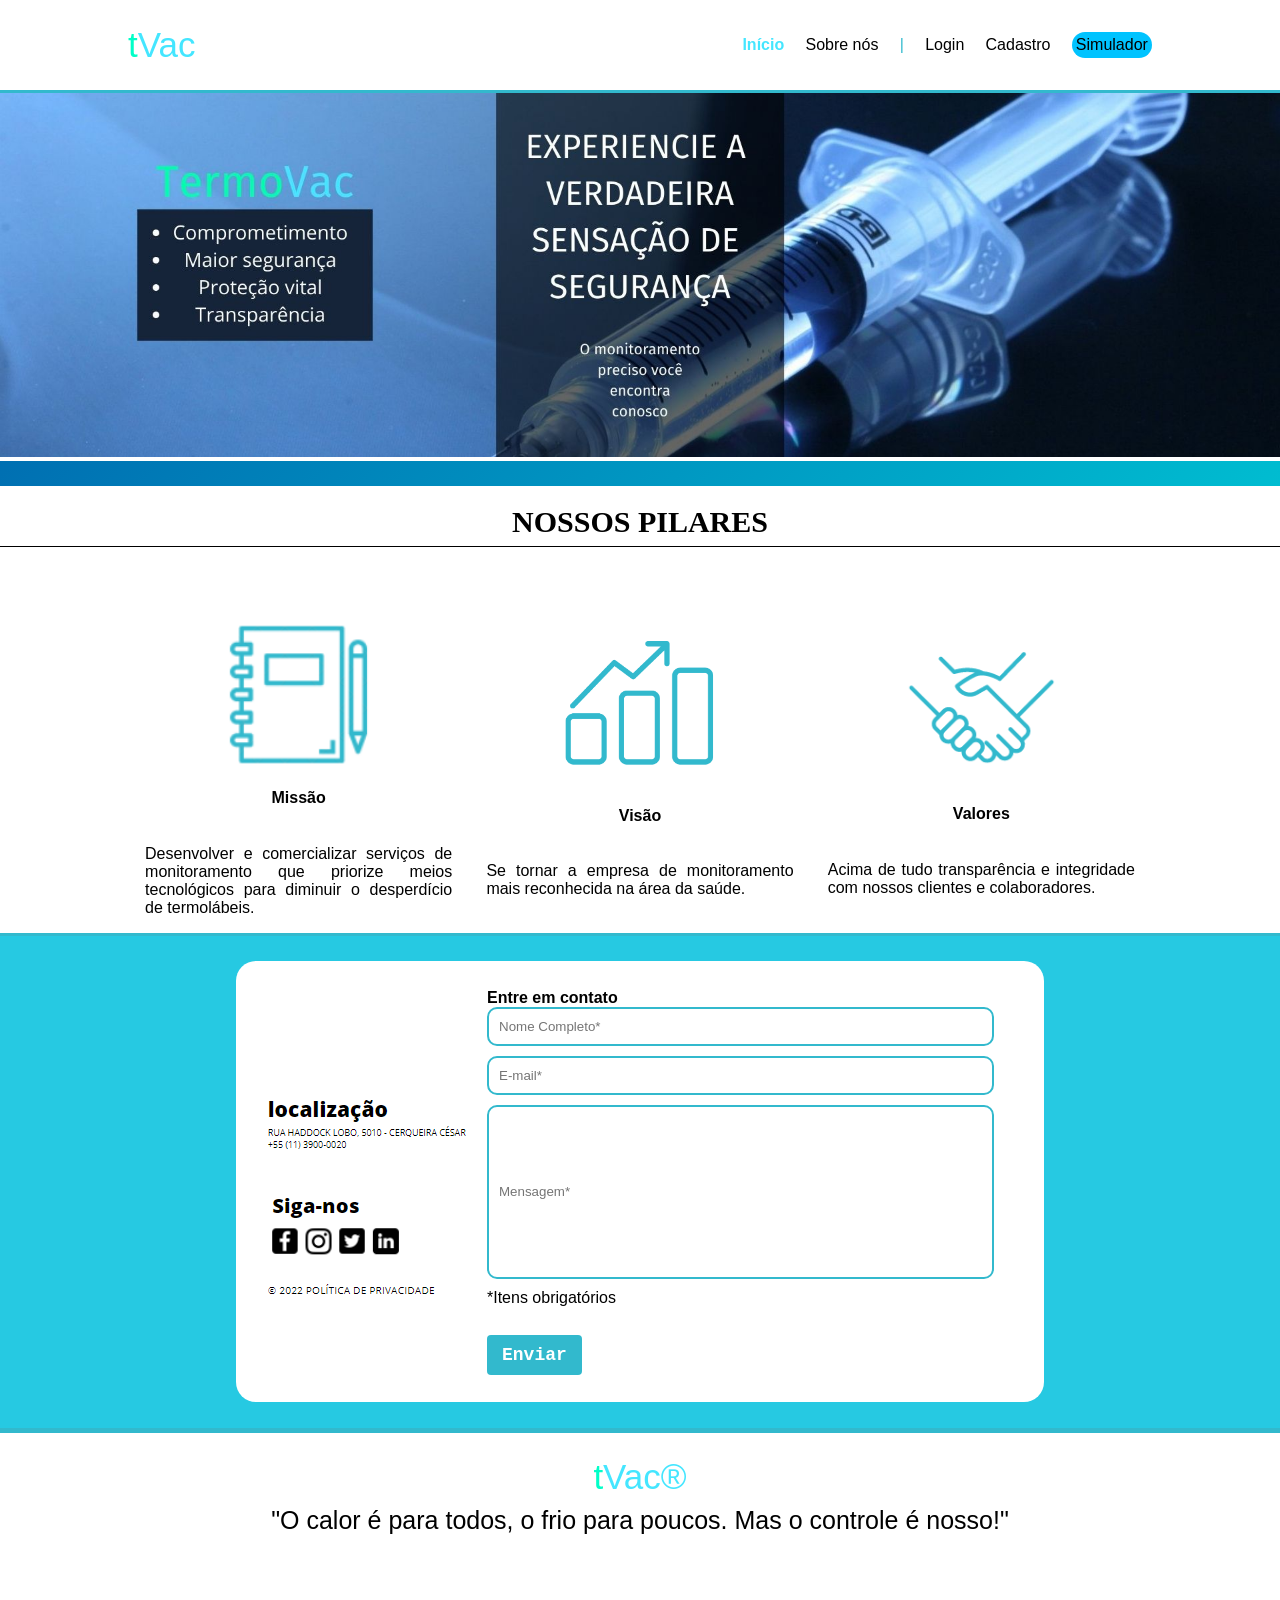
==== commit 20bbcfef: "atualização contato botão enviar" ====
--- a/site/public/index.html
+++ b/site/public/index.html
@@ -112,8 +112,7 @@
                     <input type="text" name="email" id="in_email" placeholder="E-mail*"><br>
                     <input name="message" id="in_mensagem" style="height: 150px" placeholder="Mensagem*">
                     <div class="texto1">*Itens obrigatórios</div> <br>
-                    <button class="btnContato" onclick="enviar()">
-                        <a href="index.html">Enviar</a></button>
+                    <button class="btnContato" onclick="enviar()">Enviar</button>
                 </form>
             </div>
         </div>
@@ -171,7 +170,7 @@
 
     function enviar() {
         if(in_email.value != "" || in_nome.value != "" || in_mensagem.value != "") {
-            alert("E-mail enviado. Agradecemos o vosso contato")
+            alert("E-mail enviado. Agradecemos o vosso contato" +  window.location.reload())
         } else {
             alert("Preencha os campos corretamente.")
         }
